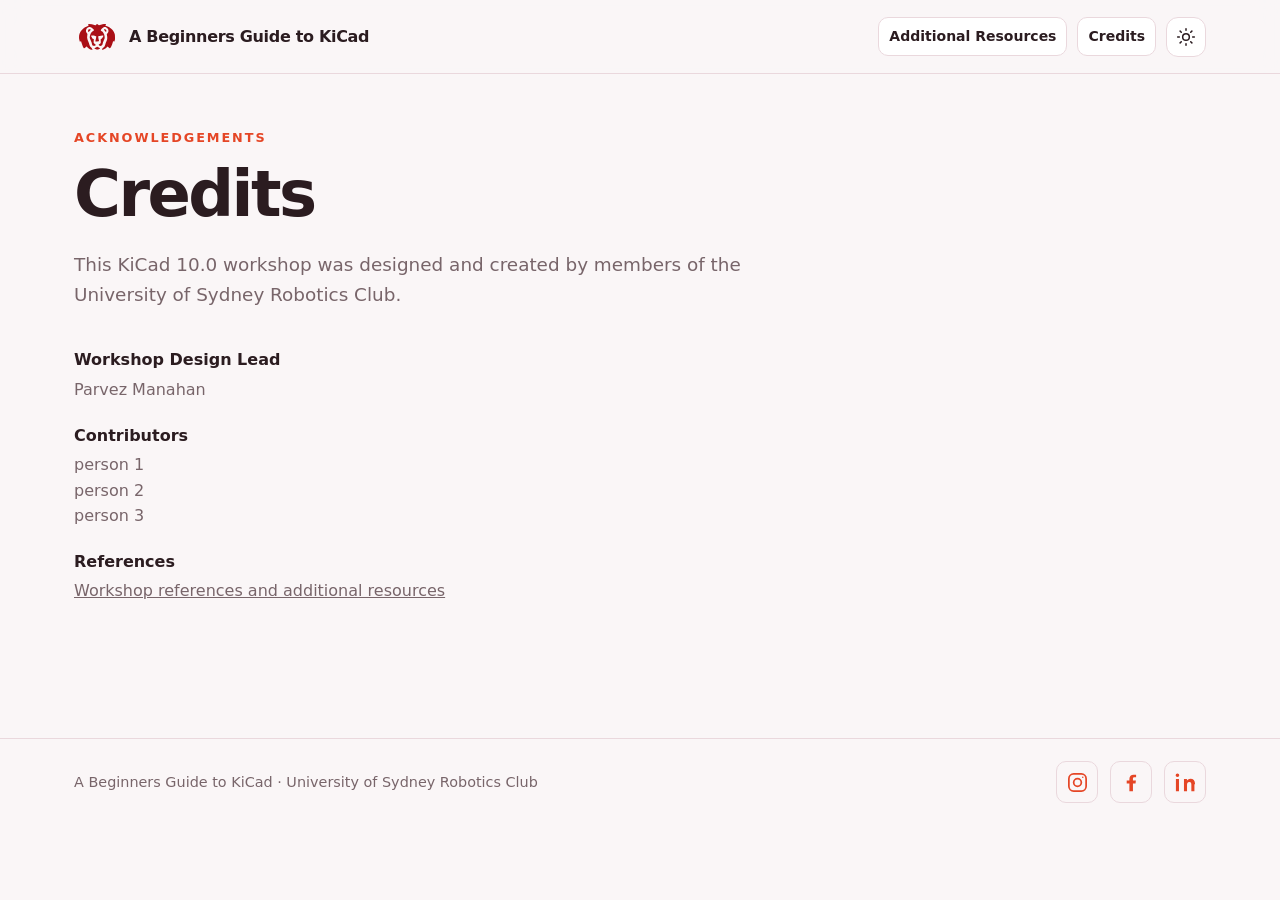
==== credits.html @ 8f38f7a7 "Upload index.html directly to root" ====
<!DOCTYPE html>
<html lang="en">
<head>
  <meta charset="UTF-8">
  <meta name="viewport" content="width=device-width, initial-scale=1.0">
  <title>KiCad Workshop — Credits</title>
  <link rel="stylesheet" href="styles.css">
</head>
<body>
<div class="site-shell">
  <header class="topbar">
    <div class="topbar-inner">
      <a class="brand" href="index.html">A Beginners Guide to KiCad</a>
      <div class="top-actions">
        <a class="button" href="resources.html">Additional Resources</a>
        <a class="button credits-link" href="credits.html" aria-current="page">Credits</a>
        <button class="theme-toggle" data-theme-toggle type="button" aria-label="Switch to dark mode" title="Switch to dark mode" aria-pressed="false">
          <svg class="theme-icon-moon" viewBox="0 0 24 24" aria-hidden="true" hidden><path d="M20.9 13A8.5 8.5 0 0 1 11 3.1 8.5 8.5 0 1 0 20.9 13Z"/></svg>
          <svg class="theme-icon-sun" viewBox="0 0 24 24" aria-hidden="true"><circle cx="12" cy="12" r="4"/><path d="M12 2v2m0 16v2M4.93 4.93l1.42 1.42m11.3 11.3 1.42 1.42M2 12h2m16 0h2M4.93 19.07l1.42-1.42m11.3-11.3 1.42-1.42"/></svg>
        </button>
      </div>
    </div>
  </header>

  <main class="credits-content">
    <div class="eyebrow">Acknowledgements</div>
    <h1>Credits</h1>
    <p class="lead">This KiCad 10.0 workshop was designed and created by members of the University of Sydney Robotics Club.</p>
    <dl class="credits-list">
      <div>
        <dt>Workshop Design Lead</dt>
        <dd>Parvez Manahan</dd>
      </div>
      <div>
        <dt>Contributors</dt>
        <dd>person 1<br>person 2<br>person 3</dd>
      </div>
      <div>
        <dt>References</dt>
        <dd><a href="resources.html">Workshop references and additional resources</a></dd>
      </div>
    </dl>
  </main>

  <footer class="site-footer">
    <div class="site-footer-inner">
      <span>A Beginners Guide to KiCad · University of Sydney Robotics Club</span>
      <nav class="footer-socials" aria-label="USRC social links">
        <a href="https://www.instagram.com/usydrobotics/" target="_blank" rel="noopener noreferrer" aria-label="USRC on Instagram"><svg viewBox="0 0 24 24" aria-hidden="true"><rect x="3" y="3" width="18" height="18" rx="5"/><circle cx="12" cy="12" r="4"/><circle class="social-icon-dot" cx="17.5" cy="6.5" r=".8"/></svg></a>
      <a href="https://www.facebook.com/usydroboticsclub" target="_blank" rel="noopener noreferrer" aria-label="USRC on Facebook"><svg viewBox="0 0 24 24" aria-hidden="true"><path class="social-icon-fill" d="M13.5 21v-8h2.7l.4-3h-3.1V8.1c0-.9.3-1.5 1.6-1.5h1.7V3.9c-.3 0-1.4-.1-2.6-.1-2.6 0-4.4 1.6-4.4 4.5V10H7v3h2.8v8h3.7Z"/></svg></a>
      <a href="https://www.linkedin.com/company/usyd-robotics-club/posts/?feedView=all" target="_blank" rel="noopener noreferrer" aria-label="USRC on LinkedIn"><svg viewBox="0 0 24 24" aria-hidden="true"><path class="social-icon-fill" d="M5.2 8.4H2V21h3.2V8.4ZM3.6 2.5a1.9 1.9 0 1 0 0 3.8 1.9 1.9 0 0 0 0-3.8ZM22 13.8c0-3.8-2-5.6-4.7-5.6-2.2 0-3.2 1.2-3.8 2.1V8.4h-3.1V21h3.2v-6.2c0-1.6.3-3.2 2.4-3.2 2.1 0 2.1 1.9 2.1 3.3V21h3.2v-7.2Z"/></svg></a>
      </nav>
    </div>
  </footer>
</div>
<script src="script.js"></script>
</body>
</html>
---- styles.css ----
:root {
  --bg: #faf6f7;
  --panel: #ffffff;
  --text: #2b1c20;
  --muted: #78656a;
  --accent: #e54626;
  --accent-2: #d98291;
  --border: #ead8dd;
  --tip: #fcf0f2;
  --warn: #fff7e8;
  --success: #eefbf4;
  --shadow: 0 10px 30px rgba(64, 25, 37, .08);
}

body.dark {
  --bg: #171115;
  --panel: #241a1f;
  --text: #f7eff1;
  --muted: #c1adb3;
  --accent: #ff8065;
  --accent-2: #d99ca8;
  --border: #49323a;
  --tip: #342129;
  --warn: #3a2b12;
  --success: #153425;
  --shadow: 0 10px 30px rgba(0,0,0,.28);
}

* { box-sizing: border-box; }
html { scroll-behavior: smooth; }
body {
  margin: 0;
  font-family: Inter, ui-sans-serif, system-ui, -apple-system, BlinkMacSystemFont, "Segoe UI", sans-serif;
  background: var(--bg);
  color: var(--text);
  line-height: 1.6;
}

a { color: inherit; }
img { max-width: 100%; display: block; }

.site-shell {
  min-height: 100vh;
}

.topbar {
  position: sticky;
  top: 0;
  z-index: 20;
  backdrop-filter: blur(14px);
  background: color-mix(in srgb, var(--bg) 86%, transparent);
  border-bottom: 1px solid var(--border);
}

.topbar-inner {
  max-width: 1180px;
  margin: 0 auto;
  padding: 14px 24px;
  display: flex;
  align-items: center;
  justify-content: space-between;
  gap: 18px;
}

.brand {
  text-decoration: none;
  font-weight: 800;
  letter-spacing: -.02em;
}

.topbar .brand {
  display: flex;
  align-items: center;
  gap: 10px;
}

.topbar .brand::before {
  content: "";
  flex: 0 0 45px;
  width: 45px;
  height: 45px;
  background: url("assets/images/USRCLogo.svg") center / auto 40px no-repeat;
}

.top-actions {
  display: flex;
  gap: 10px;
  align-items: center;
}

.topbar .top-actions > .button {
  padding: 7px 10px;
  font-size: .875rem;
  border-radius: 10px;
}

.topbar .theme-toggle {
  width: 40px;
  height: 40px;
  padding: 0;
  display: grid;
  place-items: center;
}

.theme-toggle svg {
  width: 20px;
  height: 20px;
  fill: none;
  stroke: currentColor;
  stroke-linecap: round;
  stroke-linejoin: round;
  stroke-width: 1.8;
}

.theme-toggle svg[hidden] {
  display: none;
}

.credits-content {
  max-width: 1180px;
  width: 100%;
  margin: 0 auto;
  padding: 54px 24px 70px;
}

.credits-content h1 {
  margin-bottom: 14px;
}

.credits-list {
  display: grid;
  gap: 20px;
  margin-top: 38px;
}

.credits-list dt {
  font-weight: 800;
}

.credits-list dd {
  margin: 4px 0 0;
  color: var(--muted);
}

.site-footer {
  margin-top: 48px;
  border-top: 1px solid var(--border);
}

.site-footer-inner {
  max-width: 1180px;
  margin: 0 auto;
  padding: 22px 24px;
  display: flex;
  justify-content: space-between;
  align-items: center;
  gap: 16px;
  color: var(--muted);
  font-size: .9rem;
}

.footer-socials {
  display: flex;
  align-items: center;
  gap: 12px;
}

.footer-socials a {
  color: var(--accent);
  font-weight: 700;
  display: inline-grid;
  place-items: center;
  width: 42px;
  height: 42px;
  border: 1px solid var(--border);
  border-radius: 10px;
  transition: background-color .15s ease, color .15s ease;
}

.footer-socials a:hover {
  color: var(--panel);
  background: var(--accent);
}

.footer-socials svg {
  width: 23px;
  height: 23px;
  fill: none;
  stroke: currentColor;
  stroke-width: 1.8;
  stroke-linecap: round;
  stroke-linejoin: round;
}

.footer-socials .social-icon-fill,
.footer-socials .social-icon-dot {
  fill: currentColor;
  stroke: none;
}

.button, .theme-toggle {
  border: 1px solid var(--border);
  background: var(--panel);
  color: var(--text);
  border-radius: 12px;
  padding: 10px 14px;
  text-decoration: none;
  cursor: pointer;
  font-weight: 700;
}

.button.primary {
  background: var(--accent);
  color: white;
  border-color: var(--accent);
}

.download-actions .button {
  transition: background-color .15s ease, border-color .15s ease, color .15s ease;
}

.download-actions .button:hover,
.download-actions .button:focus-visible {
  background: var(--accent);
  color: #fff;
  border-color: var(--accent);
}

.layout {
  max-width: 1180px;
  margin: 0 auto;
  padding: 34px 24px 70px;
  display: grid;
  grid-template-columns: 260px minmax(0, 1fr);
  gap: 34px;
}

.sidebar {
  position: sticky;
  top: 82px;
  align-self: start;
  background: var(--panel);
  border: 1px solid var(--border);
  border-radius: 18px;
  padding: 18px;
  box-shadow: var(--shadow);
}

.sidebar h3 {
  font-size: .78rem;
  text-transform: uppercase;
  letter-spacing: .12em;
  color: var(--muted);
  margin: 16px 0 8px;
}

.nav-link {
  display: block;
  padding: 9px 10px;
  margin: 3px 0;
  border-radius: 10px;
  text-decoration: none;
  color: var(--muted);
}

.nav-link:hover, .nav-link.active {
  background: color-mix(in srgb, var(--accent) 12%, transparent);
  color: var(--text);
}

.content {
  min-width: 0;
}

.hero {
  background:
    radial-gradient(circle at 15% 15%, color-mix(in srgb, var(--accent-2) 24%, transparent), transparent 30%),
    radial-gradient(circle at 85% 10%, color-mix(in srgb, var(--accent) 18%, transparent), transparent 28%),
    var(--panel);
  border: 1px solid var(--border);
  border-radius: 24px;
  padding: 38px;
  box-shadow: var(--shadow);
  overflow: hidden;
  position: relative;
}

.homepage-hero > :not(.hero-watermark) {
  position: relative;
  z-index: 1;
}

.homepage-hero::after {
  display: none;
}

.homepage-hero > .eyebrow,
.homepage-hero > h1,
.homepage-hero > .lead {
  max-width: 78%;
}

.hero-watermark {
  position: absolute;
  top: 70%;
  left: 90%;
  width: auto;
  height: 600%;
  max-width: none;
  max-height: none;
  object-fit: contain;
  transform: translate(-50%, -50%);
  opacity: .12;
  pointer-events: none;
}

.eyebrow {
  font-size: .8rem;
  font-weight: 800;
  text-transform: uppercase;
  letter-spacing: .15em;
  color: var(--accent);
}

h1, h2, h3 { line-height: 1.15; }
h1 { font-size: clamp(2.3rem, 5vw, 4.8rem); margin: 10px 0 14px; letter-spacing: -.04em; }
h2 { font-size: clamp(1.6rem, 3vw, 2.4rem); margin-top: 0; }
h3 { margin-bottom: 8px; }

.lead {
  font-size: 1.15rem;
  color: var(--muted);
  max-width: 760px;
}

.lesson-number {
  font-size: clamp(4rem, 10vw, 8rem);
  font-weight: 900;
  line-height: .85;
  color: color-mix(in srgb, var(--accent) 18%, transparent);
}

.card, .step-card, .callout, .embed-card, .checkpoint {
  background: var(--panel);
  border: 1px solid var(--border);
  border-radius: 18px;
  box-shadow: var(--shadow);
}

.card, .embed-card { padding: 24px; margin-top: 22px; }

.step-card {
  padding: 24px;
  margin-top: 22px;
  display: grid;
  grid-template-columns: 72px minmax(0, 1fr);
  gap: 20px;
}

.step-index {
  width: 54px;
  height: 54px;
  display: grid;
  place-items: center;
  border-radius: 16px;
  font-weight: 900;
  background: color-mix(in srgb, var(--accent) 12%, transparent);
  color: var(--accent);
}

.callout, .checkpoint {
  padding: 18px 20px;
  margin-top: 18px;
}

.callout.tip { background: var(--tip); }
.callout.warning { background: var(--warn); }
.checkpoint { background: var(--success); }

.catch-up-panel {
  display: flex;
  align-items: center;
  justify-content: space-between;
  gap: 24px;
  margin-top: 22px;
  padding: 26px 30px;
  border: 1px solid color-mix(in srgb, var(--accent) 32%, var(--border));
  border-left: 6px solid var(--accent);
  border-radius: 8px 20px 20px 8px;
  background: color-mix(in srgb, var(--accent) 7%, var(--panel));
}

.catch-up-copy h2 {
  margin: 0 0 8px;
}

.catch-up-copy p {
  margin: 0;
  color: var(--muted);
}

.catch-up-button {
  flex: 0 0 auto;
  background: var(--accent);
  border-color: var(--accent);
  color: #fff;
  text-align: center;
  transition: filter .15s ease, transform .15s ease;
}

.catch-up-button:hover,
.catch-up-button:focus-visible {
  filter: brightness(.92);
  transform: translateY(-1px);
}

.question-time {
  margin-top: 28px;
  padding: clamp(22px, 4vw, 36px);
  border-left: 6px solid var(--accent);
  border-radius: 4px 20px 20px 4px;
  background: color-mix(in srgb, var(--accent) 8%, var(--bg));
}

.question-time-heading {
  display: flex;
  align-items: center;
  gap: 16px;
}

.question-mark {
  flex: 0 0 48px;
  width: 48px;
  height: 48px;
  display: grid;
  place-items: center;
  border-radius: 50%;
  background: var(--accent);
  color: #fff;
  font-size: 1.6rem;
  font-weight: 900;
}

.question-time h2,
.question-time h3 {
  margin: 0;
}

.question-time h2 {
  font-size: clamp(1.5rem, 3vw, 2rem);
}

.question-prompt {
  margin-top: 22px;
  padding: 18px 22px;
  border-radius: 12px;
  background: var(--panel);
}

.question-prompt p:last-child {
  margin-bottom: 0;
}

.question-note {
  margin: 18px 0 0;
  color: var(--muted);
  font-size: .95rem;
}

kbd {
  display: inline-block;
  padding: 5px 10px;
  border: 1px solid var(--border);
  border-bottom-width: 3px;
  border-radius: 8px;
  background: var(--panel);
  font-weight: 800;
}

.media-placeholder {
  min-height: 260px;
  display: grid;
  place-items: center;
  text-align: center;
  border: 2px dashed var(--border);
  border-radius: 16px;
  color: var(--muted);
  background: color-mix(in srgb, var(--panel) 85%, var(--bg));
  padding: 20px;
}

.resource-list {
  margin: 10px 0 0;
  padding-left: 20px;
}

.resource-placeholder {
  color: var(--muted);
  font-style: italic;
}

.project-overview-image {
  width: 100%;
  margin: 20px 0;
  border: 1px solid var(--border);
  border-radius: 12px;
}

.editor-overview-list {
  padding-left: 24px;
}

.editor-overview-list li {
  padding-left: 4px;
}

.editor-details > div {
  color: var(--text);
}

.editor-details h3 {
  margin: 18px 0 6px;
}

.editor-details h3:first-child {
  margin-top: 0;
}

.written-guide-section + .written-guide-section {
  margin-top: 32px;
  padding-top: 24px;
  border-top: 1px solid var(--border);
}

.written-guide-section h2 {
  margin-top: 0;
}

.written-guide-section ol {
  padding-left: 24px;
}

.written-guide-section li {
  padding-left: 4px;
}

.guide-figure {
  margin: 24px auto;
  text-align: center;
}

.guide-figure img {
  width: 100%;
  max-height: 620px;
  object-fit: contain;
  border: 1px solid var(--border);
  border-radius: 12px;
}

.guide-figure figcaption {
  margin-top: 10px;
  color: var(--muted);
  font-style: italic;
}

.display-equation {
  display: flex;
  align-items: center;
  justify-content: center;
  flex-wrap: wrap;
  gap: 12px;
  margin: 22px auto;
  color: var(--text);
  font-family: "Times New Roman", serif;
  font-size: clamp(1.2rem, 3vw, 1.7rem);
  text-align: center;
}

.equation-variable {
  font-style: italic;
}

.display-equation sub {
  align-self: center;
  margin-left: -12px;
  margin-top: 16px;
  font-size: .65em;
}

.equation-fraction {
  display: inline-grid;
  grid-template-rows: auto auto;
  justify-items: center;
  line-height: 1.25;
}

.equation-fraction > :first-child {
  padding: 0 8px 4px;
  border-bottom: 1px solid currentColor;
}

.equation-fraction > :last-child {
  padding: 4px 8px 0;
}

.intro-section > p {
  max-width: 820px;
}

.intro-kicad-logo {
  float: right;
  width: 64px;
  height: 64px;
  object-fit: contain;
  margin: 0 0 12px 12px;
}

.intro-image-grid {
  display: grid;
  grid-template-columns: repeat(3, minmax(0, 1fr));
  gap: 14px;
  margin: 18px 0 22px;
}

.intro-image-placeholder {
  min-height: 150px;
  display: grid;
  place-items: center;
  padding: 14px;
  border: 2px dashed var(--border);
  border-radius: 14px;
  background: color-mix(in srgb, var(--panel) 85%, var(--bg));
  color: var(--muted);
  text-align: center;
  overflow-wrap: anywhere;
}

.intro-feature-image {
  width: min(100%, 300px);
  margin: 18px 0;
}

.intro-feature-image .intro-image-placeholder {
  min-height: 180px;
}

.intro-disclaimer p {
  margin: 0;
}

.video-wrapper {
  width: 100%;
  aspect-ratio: 16 / 9;
  overflow: hidden;
  border-radius: 16px;
  background: #000;
}

.video-wrapper iframe,
.simulation-wrapper iframe {
  width: 100%;
  height: 100%;
  border: 0;
}

.simulation-wrapper {
  width: 100%;
  height: 700px;
  overflow: hidden;
  border-radius: 16px;
  background: var(--panel);
  border: 1px solid var(--border);
}

.details {
  margin-top: 18px;
  border: 1px solid var(--border);
  border-radius: 14px;
  background: var(--panel);
  overflow: hidden;
}

.details summary {
  cursor: pointer;
  padding: 16px 18px;
  font-weight: 800;
}

.details > div { padding: 0 18px 18px; color: var(--muted); }

.collapsible-card {
  padding: 0;
}

.collapsible-card summary {
  display: flex;
  flex-direction: column;
  gap: 8px;
  padding: 24px;
}

.collapsible-card[open] summary {
  border-bottom: 1px solid var(--border);
}

.collapsible-title {
  display: block;
  color: var(--text);
  font-size: clamp(1.4rem, 2.5vw, 2rem);
  line-height: 1.2;
}

.collapsible-card .collapsible-content {
  padding: 4px 24px 24px;
  color: var(--text);
}

.lesson-footer {
  display: flex;
  justify-content: space-between;
  gap: 12px;
  margin-top: 34px;
}

.lesson-footer a {
  text-decoration: none;
  border: 1px solid var(--border);
  background: var(--panel);
  border-radius: 12px;
  padding: 11px 14px;
  font-weight: 800;
}

.grid {
  display: grid;
  grid-template-columns: repeat(2, minmax(0, 1fr));
  gap: 18px;
  margin-top: 22px;
}

.home-card {
  text-decoration: none;
  padding: 22px;
  background: var(--panel);
  border: 1px solid var(--border);
  border-radius: 18px;
  box-shadow: var(--shadow);
  transition: transform .15s ease;
}

.home-card:hover { transform: translateY(-3px); }

.home-card span {
  color: var(--accent);
  font-weight: 900;
}

.code-note {
  font-family: ui-monospace, SFMono-Regular, Menlo, Consolas, monospace;
  background: color-mix(in srgb, var(--accent) 8%, var(--panel));
  border: 1px solid var(--border);
  padding: 12px 14px;
  border-radius: 10px;
  overflow-x: auto;
}

@media (max-width: 900px) {
  .layout { grid-template-columns: 1fr; }
  .sidebar { position: static; }
}

@media (max-width: 640px) {
  .topbar-inner, .layout { padding-left: 16px; padding-right: 16px; }
  .site-footer-inner { padding-left: 16px; padding-right: 16px; flex-direction: column; align-items: flex-start; }
  .hero { padding: 26px; }
  .homepage-hero > .eyebrow,
  .homepage-hero > h1,
  .homepage-hero > .lead { max-width: 100%; }
  .intro-image-grid { grid-template-columns: 1fr; }
  .step-card { grid-template-columns: 1fr; }
  .grid { grid-template-columns: 1fr; }
  .lesson-footer { flex-direction: column; }
  .simulation-wrapper { height: 560px; }
  .catch-up-panel { flex-direction: column; align-items: flex-start; padding: 22px; }
}
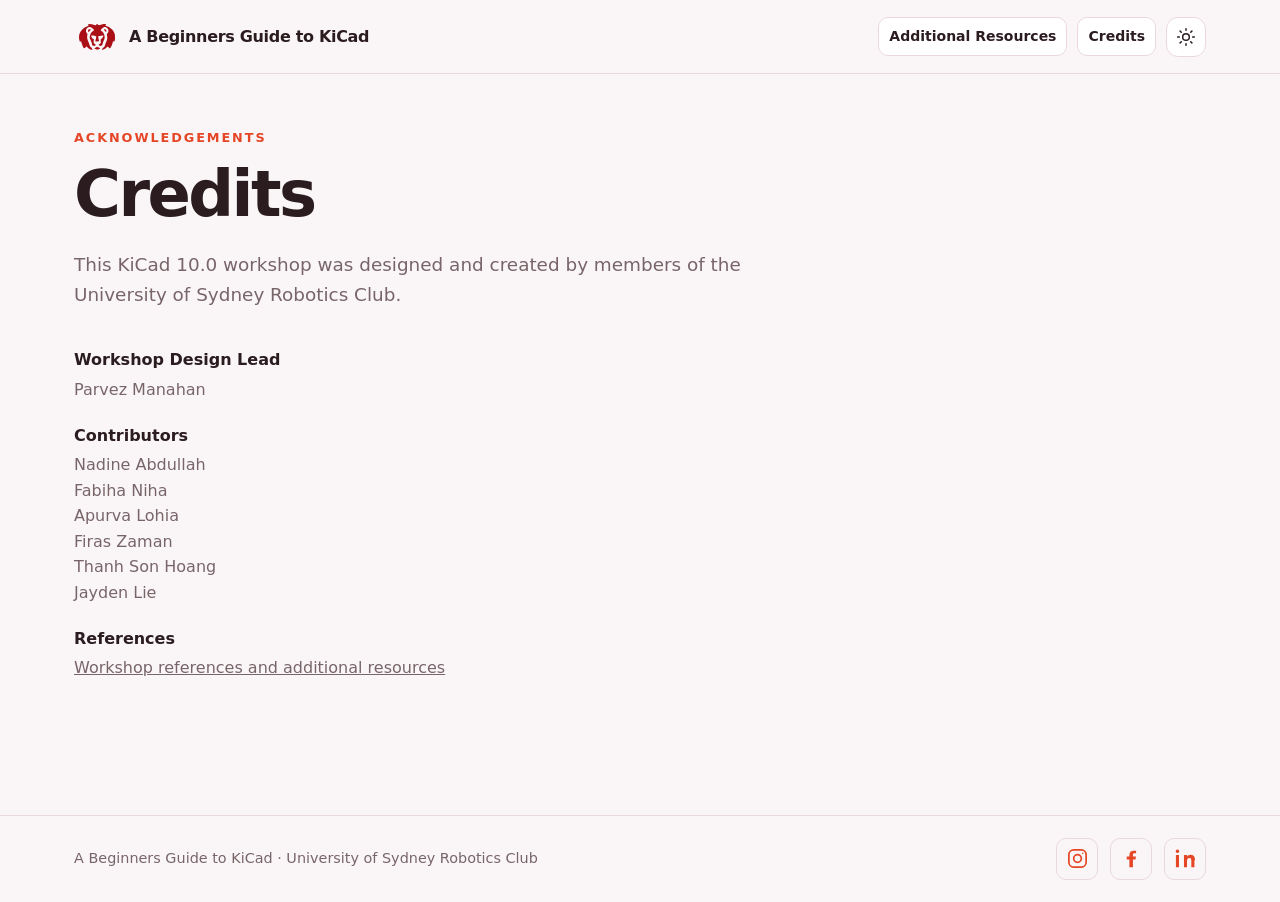
==== commit 9cd11e2f: "All video links embedded" ====
--- a/credits.html
+++ b/credits.html
@@ -33,7 +33,7 @@
       </div>
       <div>
         <dt>Contributors</dt>
-        <dd>person 1<br>person 2<br>person 3</dd>
+        <dd>Nadine Abdullah<br>Fabiha Niha<br>Apurva Lohia<br>Firas Zaman<br>Thanh Son Hoang<br>Jayden Lie<br></dd>
       </div>
       <div>
         <dt>References</dt>
--- a/styles.css
+++ b/styles.css
@@ -400,6 +400,70 @@
   color: var(--muted);
 }
 
+.catch-up-gate {
+  flex: 0 0 auto;
+  display: grid;
+  gap: 10px;
+  width: min(100%, 360px);
+  padding: 18px;
+  border: 1px solid var(--border);
+  border-radius: 14px;
+  background: var(--panel);
+}
+
+.catch-up-gate label {
+  font-size: .95rem;
+  font-weight: 700;
+}
+
+.catch-up-gate-hint {
+  margin: -4px 0 0;
+  color: var(--muted);
+  font-size: .85rem;
+  line-height: 1.5;
+}
+
+.catch-up-gate-controls {
+  display: grid;
+  gap: 10px;
+}
+
+.catch-up-gate input {
+  min-width: 0;
+  width: 100%;
+  padding: 11px 12px;
+  border: 1px solid var(--border);
+  border-radius: 9px;
+  background: var(--bg);
+  color: var(--text);
+  font: inherit;
+}
+
+.catch-up-gate input:focus-visible {
+  outline: 2px solid var(--accent);
+  outline-offset: 2px;
+}
+
+.catch-up-gate-controls .catch-up-button {
+  width: 100%;
+  cursor: pointer;
+}
+
+.catch-up-gate-message {
+  min-height: 1.25em;
+  margin: 0;
+  color: var(--muted);
+  font-size: .875rem;
+}
+
+.catch-up-gate [data-protected-download] {
+  justify-self: start;
+}
+
+.catch-up-gate [data-protected-download][hidden] {
+  display: none;
+}
+
 .catch-up-button {
   flex: 0 0 auto;
   background: var(--accent);
@@ -621,6 +685,17 @@
   grid-template-columns: repeat(3, minmax(0, 1fr));
   gap: 14px;
   margin: 18px 0 22px;
+}
+
+.intro-example-image {
+  display: block;
+  width: 100%;
+  height: 190px;
+  object-fit: contain;
+  padding: 10px;
+  border: 1px solid var(--border);
+  border-radius: 14px;
+  background: var(--panel);
 }
 
 .intro-image-placeholder {
@@ -782,5 +857,6 @@
   .grid { grid-template-columns: 1fr; }
   .lesson-footer { flex-direction: column; }
   .simulation-wrapper { height: 560px; }
-  .catch-up-panel { flex-direction: column; align-items: flex-start; padding: 22px; }
-}
+  .catch-up-panel { flex-direction: column; align-items: stretch; padding: 22px; }
+  .catch-up-gate { width: 100%; }
+}
